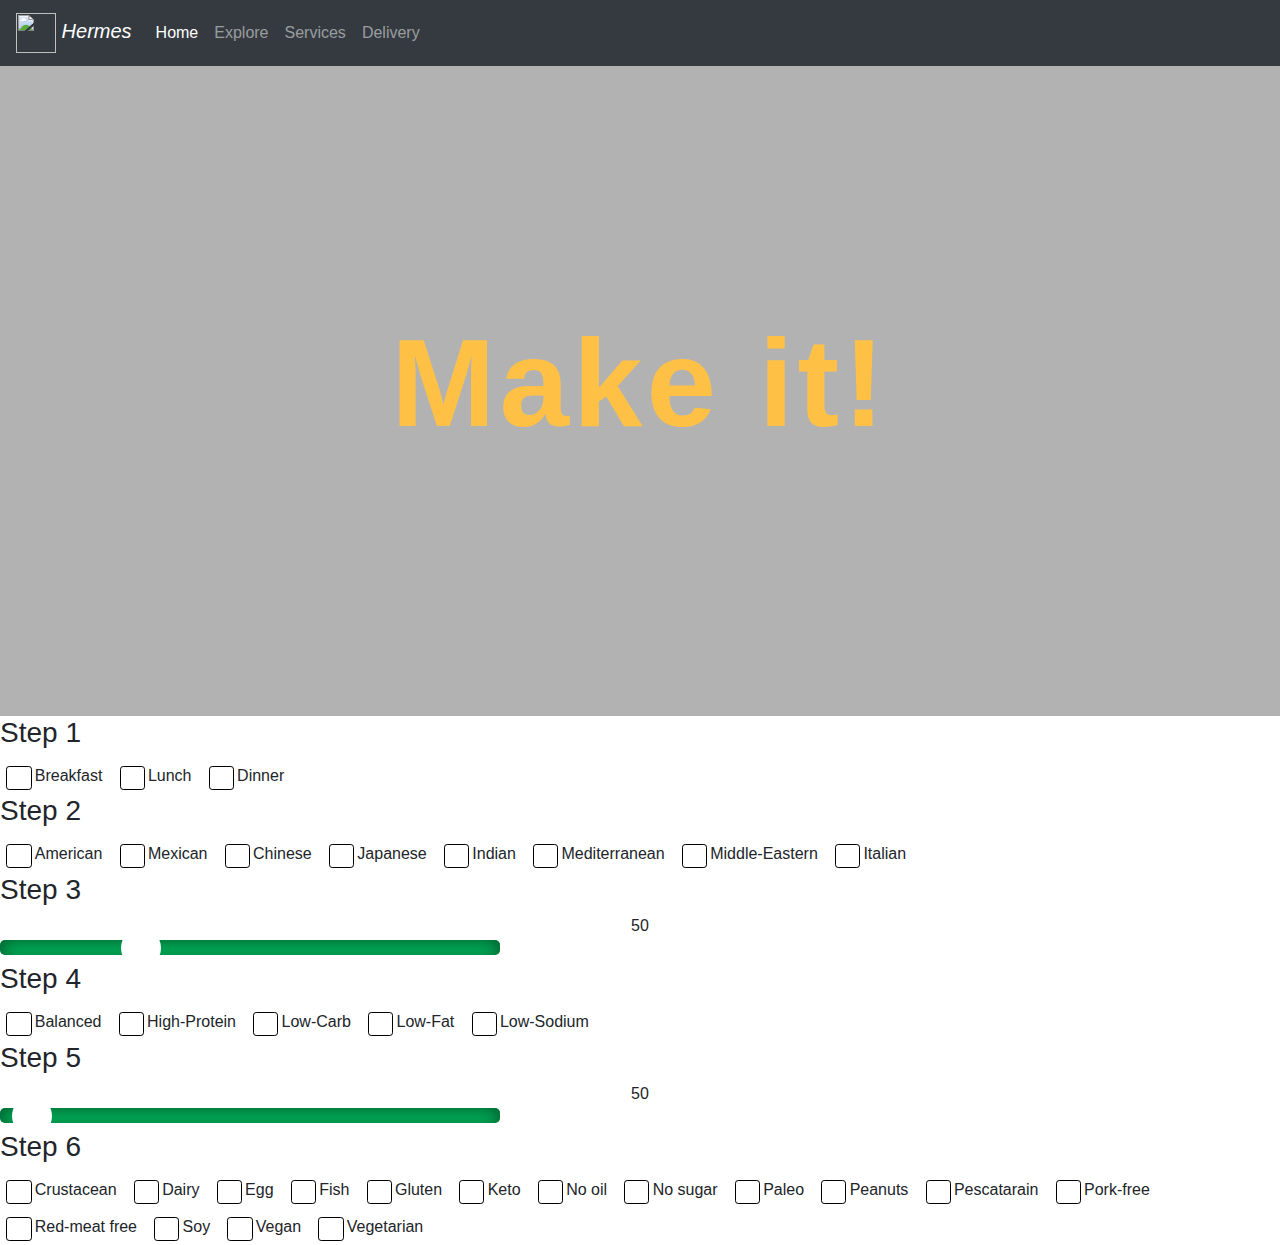
==== create.html @ 37a17b0d "checkpoint2" ====
<!DOCTYPE html>
<html>
<head>
  <!-- Stylesheet -->
  <link rel="stylesheet" href="create.css">

  <!-- Font Awesome -->
  <link href="https://stackpath.bootstrapcdn.com/font-awesome/4.7.0/css/font-awesome.min.css" rel="stylesheet" integrity="sha384-wvfXpqpZZVQGK6TAh5PVlGOfQNHSoD2xbE+QkPxCAFlNEevoEH3Sl0sibVcOQVnN" crossorigin="anonymous">

  <!-- Google Font -->
  <link href="https://fonts.googleapis.com/css?family=Lobster&display=swap" rel="stylesheet">
  <link href="https://fonts.googleapis.com/css?family=Oswald&display=swap" rel="stylesheet">

  <!-- Bootstrap -->
  <link href="https://stackpath.bootstrapcdn.com/bootstrap/4.4.1/css/bootstrap.min.css" rel="stylesheet" integrity="sha384-Vkoo8x4CGsO3+Hhxv8T/Q5PaXtkKtu6ug5TOeNV6gBiFeWPGFN9MuhOf23Q9Ifjh" crossorigin="anonymous">

  <!-- Icon on top -->
  <link rel="shortcut icon" type="image/x-icon" href="https://cdn.discordapp.com/attachments/693506566900678676/693840786328125510/hermesshoe1_WdT_icon.ico" />

  
</head>
<body>
  <nav class="navbar bg-dark navbar-dark navbar-expand-lg navbar-light">

    <div class="navbar-brand" href="#">
      <img src="https://cdn.discordapp.com/attachments/693506566900678676/693810333369892964/hermesshoe1.png" height="40" width="40">
      <span class="nav-text"><i>Hermes</i></span>
    </div>

    <button class="navbar-toggler" type="button" data-toggle="collapse" data-target="#navbarNav" aria-controls="navbarNav" aria-expanded="false" aria-label="Toggle navigation">
      <span class="navbar-toggler-icon"></span>
    </button>

    <div class="collapse navbar-collapse" id="navbarNav">
      <ul class="navbar-nav">
        <li class="nav-item active">
          <a class="nav-link" href="./index.html">Home</a>
        </li>
        <li class="nav-item">
          <a class="nav-link" href=".create.html">Explore</a>
        </li>
        <li class="nav-item">
          <a class="nav-link" href="./service.html">Services</a>
        </li>
        <li class="nav-item">
          <a class="nav-link" href="/delivery">Delivery</a>
        </li>
      </ul>
    </div>
  </nav>


  <header>
    <div class="headerImg">
      <div class="moto">
        <p>Make it!</p>
      </div>
    </div>
  </header>

  <form class="form">
    <div class="stepOne">
      <h3>Step 1</h3>
      <input type="checkbox" id="mealType1" name="meal-type1" value="Breakfast">
      <label for="mealType1">Breakfast</label>

      <input type="checkbox" id="mealType2" name="meal-type2" value="Lunch">
      <label for="mealType2">Lunch</label>

      <input type="checkbox" id="mealType3" name="meal-type3" value="Dinner">
      <label for="mealType3">Dinner</label>
    </div>

    <div class="stepTwo">
      <h3>Step 2</h3>
      <input type="checkbox" id="cuisineType1" name="cuisine-type" value="">
      <label for="cuisineType1">American</label>

      <input type="checkbox" id="cuisineType2" name="cuisine-type" value="">
      <label for="cuisineType2">Mexican</label>

      <input type="checkbox" id="cuisineType3" name="cuisine-type" value="">
      <label for="cuisineType3">Chinese</label>

      <input type="checkbox" id="cuisineType4" name="cuisine-type" value="">
      <label for="cuisineType4">Japanese</label>

      <input type="checkbox" id="cuisineType5" name="cuisine-type" value="">
      <label for="cuisineType5">Indian</label>

      <input type="checkbox" id="cuisineType6" name="cuisine-type" value="">
      <label for="cuisineType6">Mediterranean</label>

      <input type="checkbox" id="cuisineType7" name="cuisine-type" value="">
      <label for="cuisineType7">Middle-Eastern</label>

      <input type="checkbox" id="cuisineType8" name="cuisine-type" value="">
      <label for="cuisineType8">Italian</label>
    </div>

    <div class="stepThree">
      <h3>Step 3</h3>
      <div class="box"><center><div id="value"></div></center></div>
      <input type="range" min="0" max="190" id="slider" value="50" class="slider">
    </div>

    <div class="stepFour">
      <h3>Step 4</h3>
      <input type="checkbox" id="dietType1" name="diet-type" value="">
      <label for="dietType1">Balanced</label>

      <input type="checkbox" id="dietType2" name="diet-type" value="">
      <label for="dietType2">High-Protein</label>

      <input type="checkbox" id="dietType3" name="diet-type" value="">
      <label for="dietType3">Low-Carb</label>

      <input type="checkbox" id="dietType4" name="diet-type" value="">
      <label for="dietType4">Low-Fat</label>

      <input type="checkbox" id="dietType5" name="diet-type" value="">
      <label for="dietType5">Low-Sodium</label>
    </div>


    <div class="stepFive">
      <h3>Step 5</h3>
      <div class="box"><center><div id="value2"></div></center></div>
      <input type="range" min="0" max="2000" id="slider2" value="50" class="slider">
    </div>

    <div class="stepSix">
      <h3>Step 6</h3>
      <input type="checkbox" id="health1" name="health" value="">
      <label for="health1">Crustacean</label>

      <input type="checkbox" id="health2" name="health" value="">
      <label for="health2">Dairy</label>

      <input type="checkbox" id="health3" name="health" value="">
      <label for="health3">Egg</label>

      <input type="checkbox" id="health4" name="health" value="">
      <label for="health4">Fish</label>

      <input type="checkbox" id="health5" name="health" value="">
      <label for="health5">Gluten</label>

      <input type="checkbox" id="health6" name="health" value="">
      <label for="health6">Keto</label>

      <input type="checkbox" id="health7" name="health" value="">
      <label for="health7">No oil</label>

      <input type="checkbox" id="health8" name="health" value="">
      <label for="health8">No sugar</label>

      <input type="checkbox" id="health9" name="health" value="">
      <label for="health9">Paleo</label>

      <input type="checkbox" id="health10" name="health" value="">
      <label for="health1">Peanuts</label>

      <input type="checkbox" id="health11" name="health" value="">
      <label for="health11">Pescatarain </label>

      <input type="checkbox" id="health12" name="health" value="">
      <label for="health12">Pork-free</label>

      <input type="checkbox" id="health13" name="health" value="">
      <label for="health13">Red-meat free</label>

      <input type="checkbox" id="health14" name="health" value="">
      <label for="health14">Soy</label>

      <input type="checkbox" id="health15" name="health" value="">
      <label for="health15">Vegan</label>

      <input type="checkbox" id="health16" name="health" value="">
      <label for="health16">Vegetarian</label>

    </div>


  </form>





  
  <script type="text/javascript" src="script.js"></script>
  
</body>
</html>
---- create.css ----
.headerImg{
	background-image: url(https://cmkt-image-prd.freetls.fastly.net/0.1.0/ps/3573738/910/656/m2/fpnw/wm0/r8lfaxxffm6rk1wv8wonfhqebp3o4jff9ukohlpkdjtl0uday0uaihkiguxmrbei-.jpg?1510643912&s=f6392a8588317f01781629ade6ce62d7);
	background-repeat: no-repeat;
	background-size: cover;
	background-color: rgba(0, 0, 0, 0.3);
	background-blend-mode: overlay;
	height: 650px;
	display: flex;
  	justify-content: center;
  	align-items: center;
}

.moto
{
	color: #ffc145;
	font-size: 125px;
	font-family: 'Poppins', sans-serif;
	font-weight: bold;
	letter-spacing: 4px;
}

input[type=checkbox] + label{
	/*display : block;*/
	margin: 0.2em;
	cursor: pointer;
	padding: 0.2em;

}

input[type=checkbox]{
	display: none;
}

input[type=checkbox] + label:before{
	content: "\2714";
	border: 0.1em solid #000;
	border-radius:  0.2em;
	width: 1em;
	padding-left: 0.2em;
	padding-bottom: 0.3em;
	margin-right: 0.2em;
	vertical-align: bottom;
	color: transparent;
	transition: .2s;


}
/*input[type=checkbox] + label:active:before{
	transform: scale(1);
}*/

input[type=checkbox]:checked + label:before{
	background-color: MediumSeaGreen;
	border-color:  MediumSeaGreen;
	color: #fff;
}

.slider{
	width: 500px;
	height: 15px;
	-webkit-appearance: none;
	border-radius: 5px;
	background-color: #00cc66;
	box-shadow: inset 0 3px 18px rgba(0,0,0,0.6);

}

.slider::-webkit-slider-thumb{
	-webkit-appearance: none;
	width: 40px;
	height: 40px;
	background-color: white;
	border-radius: 50%;
	cursor: pointer;
	outline: none;

}
.slider::-webkit-slider-thumb:hover{
	box-shadow: 0 0 0 3px #00cc66, 
				0 0 0 6px white;
}

.slider:active::-webkit-slider-thumb{
	box-shadow: 0 0 0 3px #00cc66, 
				0 0 0 6px white;
}

/*.box{
	background-color: #333333;
	height: 100px;
	width: 100px;
	border-radius: 0 50% 50% 50%;
	transform: rotate(-135deg);
	position: absolute;
	margin: auto;
	left: 0;
	right: 0; 
	top: 25px;



}*/

.form{
	justify-content: center;
	align-items: center;
}
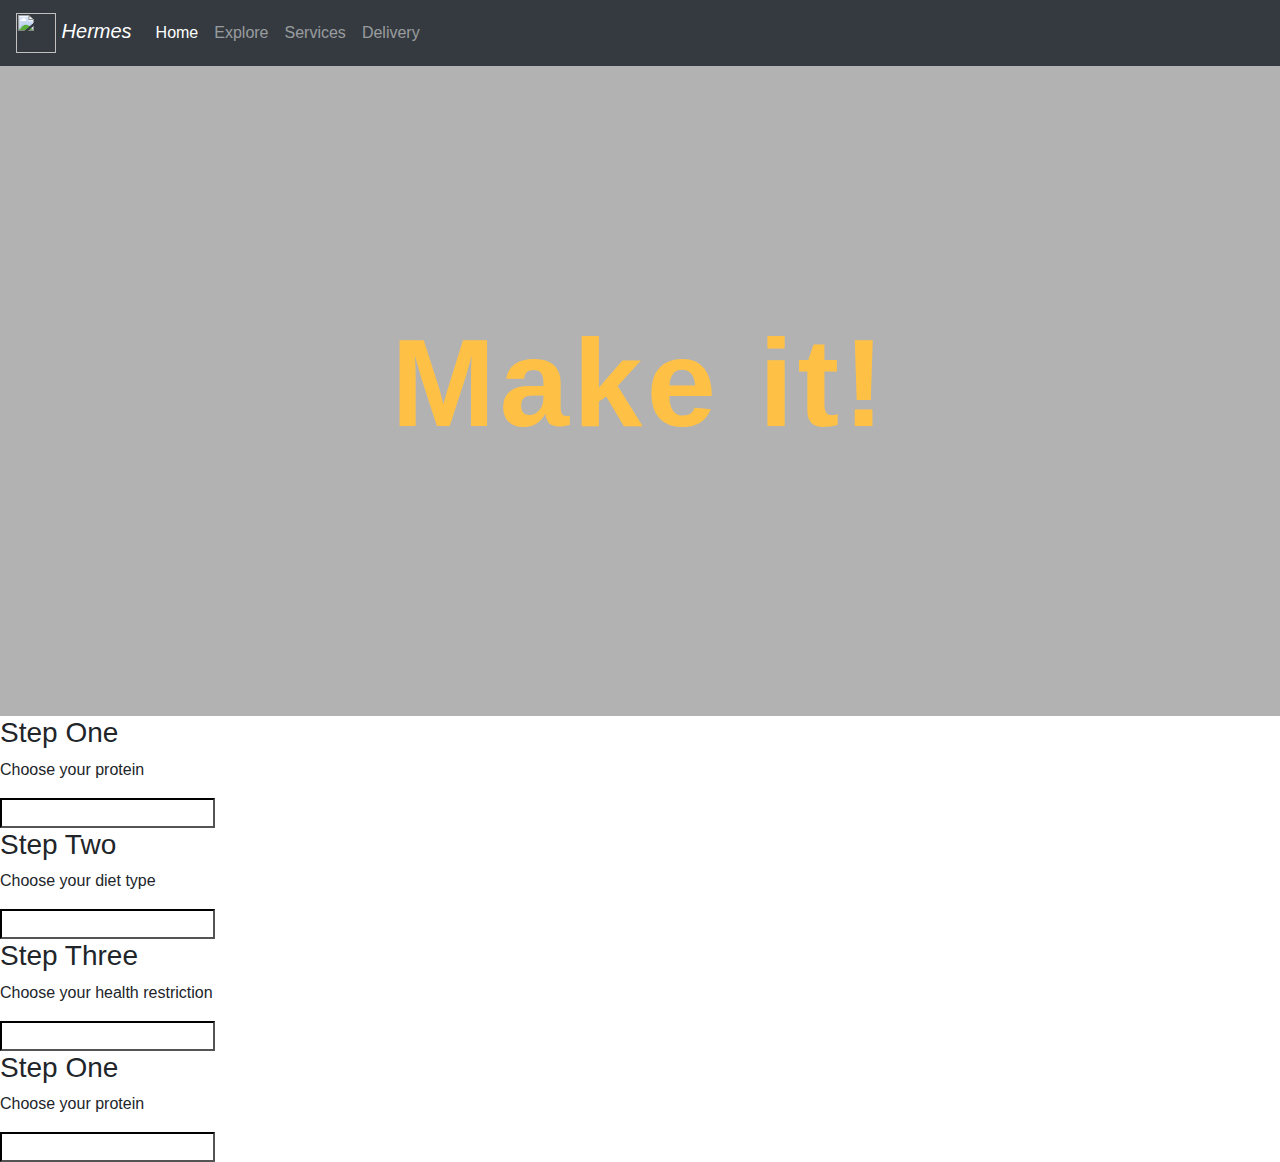
==== commit 19300449: "adding form" ====
--- a/create.html
+++ b/create.html
@@ -59,130 +59,32 @@
   </header>
 
   <form class="form">
-    <div class="stepOne">
-      <h3>Step 1</h3>
-      <input type="checkbox" id="mealType1" name="meal-type1" value="Breakfast">
-      <label for="mealType1">Breakfast</label>
-
-      <input type="checkbox" id="mealType2" name="meal-type2" value="Lunch">
-      <label for="mealType2">Lunch</label>
-
-      <input type="checkbox" id="mealType3" name="meal-type3" value="Dinner">
-      <label for="mealType3">Dinner</label>
+    <div id="stepOne">
+      <h3>Step One</h3>
+      <p>Choose your protein</p>
+      <input type="text" id="proteinType" name="fname">
     </div>
 
-    <div class="stepTwo">
-      <h3>Step 2</h3>
-      <input type="checkbox" id="cuisineType1" name="cuisine-type" value="">
-      <label for="cuisineType1">American</label>
-
-      <input type="checkbox" id="cuisineType2" name="cuisine-type" value="">
-      <label for="cuisineType2">Mexican</label>
-
-      <input type="checkbox" id="cuisineType3" name="cuisine-type" value="">
-      <label for="cuisineType3">Chinese</label>
-
-      <input type="checkbox" id="cuisineType4" name="cuisine-type" value="">
-      <label for="cuisineType4">Japanese</label>
-
-      <input type="checkbox" id="cuisineType5" name="cuisine-type" value="">
-      <label for="cuisineType5">Indian</label>
-
-      <input type="checkbox" id="cuisineType6" name="cuisine-type" value="">
-      <label for="cuisineType6">Mediterranean</label>
-
-      <input type="checkbox" id="cuisineType7" name="cuisine-type" value="">
-      <label for="cuisineType7">Middle-Eastern</label>
-
-      <input type="checkbox" id="cuisineType8" name="cuisine-type" value="">
-      <label for="cuisineType8">Italian</label>
+    <div id="stepTwo">
+      <h3>Step Two</h3>
+      <p>Choose your diet type</p>
+      <input type="text" id="dietType" name="fname">
     </div>
-
-    <div class="stepThree">
-      <h3>Step 3</h3>
-      <div class="box"><center><div id="value"></div></center></div>
-      <input type="range" min="0" max="190" id="slider" value="50" class="slider">
+    <div id="stepThree">
+      <h3>Step Three</h3>
+      <p>Choose your health restriction</p>
+      <input type="text" id="healthType" name="fname">
     </div>
-
-    <div class="stepFour">
-      <h3>Step 4</h3>
-      <input type="checkbox" id="dietType1" name="diet-type" value="">
-      <label for="dietType1">Balanced</label>
-
-      <input type="checkbox" id="dietType2" name="diet-type" value="">
-      <label for="dietType2">High-Protein</label>
-
-      <input type="checkbox" id="dietType3" name="diet-type" value="">
-      <label for="dietType3">Low-Carb</label>
-
-      <input type="checkbox" id="dietType4" name="diet-type" value="">
-      <label for="dietType4">Low-Fat</label>
-
-      <input type="checkbox" id="dietType5" name="diet-type" value="">
-      <label for="dietType5">Low-Sodium</label>
+    <div id="stepFour">
+      <h3>Step One</h3>
+      <p>Choose your protein</p>
+      <input type="text" id="cuisineType" name="fname">
     </div>
+  </form>
+    
 
 
-    <div class="stepFive">
-      <h3>Step 5</h3>
-      <div class="box"><center><div id="value2"></div></center></div>
-      <input type="range" min="0" max="2000" id="slider2" value="50" class="slider">
-    </div>
-
-    <div class="stepSix">
-      <h3>Step 6</h3>
-      <input type="checkbox" id="health1" name="health" value="">
-      <label for="health1">Crustacean</label>
-
-      <input type="checkbox" id="health2" name="health" value="">
-      <label for="health2">Dairy</label>
-
-      <input type="checkbox" id="health3" name="health" value="">
-      <label for="health3">Egg</label>
-
-      <input type="checkbox" id="health4" name="health" value="">
-      <label for="health4">Fish</label>
-
-      <input type="checkbox" id="health5" name="health" value="">
-      <label for="health5">Gluten</label>
-
-      <input type="checkbox" id="health6" name="health" value="">
-      <label for="health6">Keto</label>
-
-      <input type="checkbox" id="health7" name="health" value="">
-      <label for="health7">No oil</label>
-
-      <input type="checkbox" id="health8" name="health" value="">
-      <label for="health8">No sugar</label>
-
-      <input type="checkbox" id="health9" name="health" value="">
-      <label for="health9">Paleo</label>
-
-      <input type="checkbox" id="health10" name="health" value="">
-      <label for="health1">Peanuts</label>
-
-      <input type="checkbox" id="health11" name="health" value="">
-      <label for="health11">Pescatarain </label>
-
-      <input type="checkbox" id="health12" name="health" value="">
-      <label for="health12">Pork-free</label>
-
-      <input type="checkbox" id="health13" name="health" value="">
-      <label for="health13">Red-meat free</label>
-
-      <input type="checkbox" id="health14" name="health" value="">
-      <label for="health14">Soy</label>
-
-      <input type="checkbox" id="health15" name="health" value="">
-      <label for="health15">Vegan</label>
-
-      <input type="checkbox" id="health16" name="health" value="">
-      <label for="health16">Vegetarian</label>
-
-    </div>
-
-
-  </form>
+  
 
 
 
--- a/create.css
+++ b/create.css
@@ -102,9 +102,18 @@
 }*/
 
 .form{
-	justify-content: center;
-	align-items: center;
+	
+  	justify-content: center;
+  	align-items: center;
+}
+
+.form input{
+	border-color: black;
+	
 }
 
 
 
+
+
+
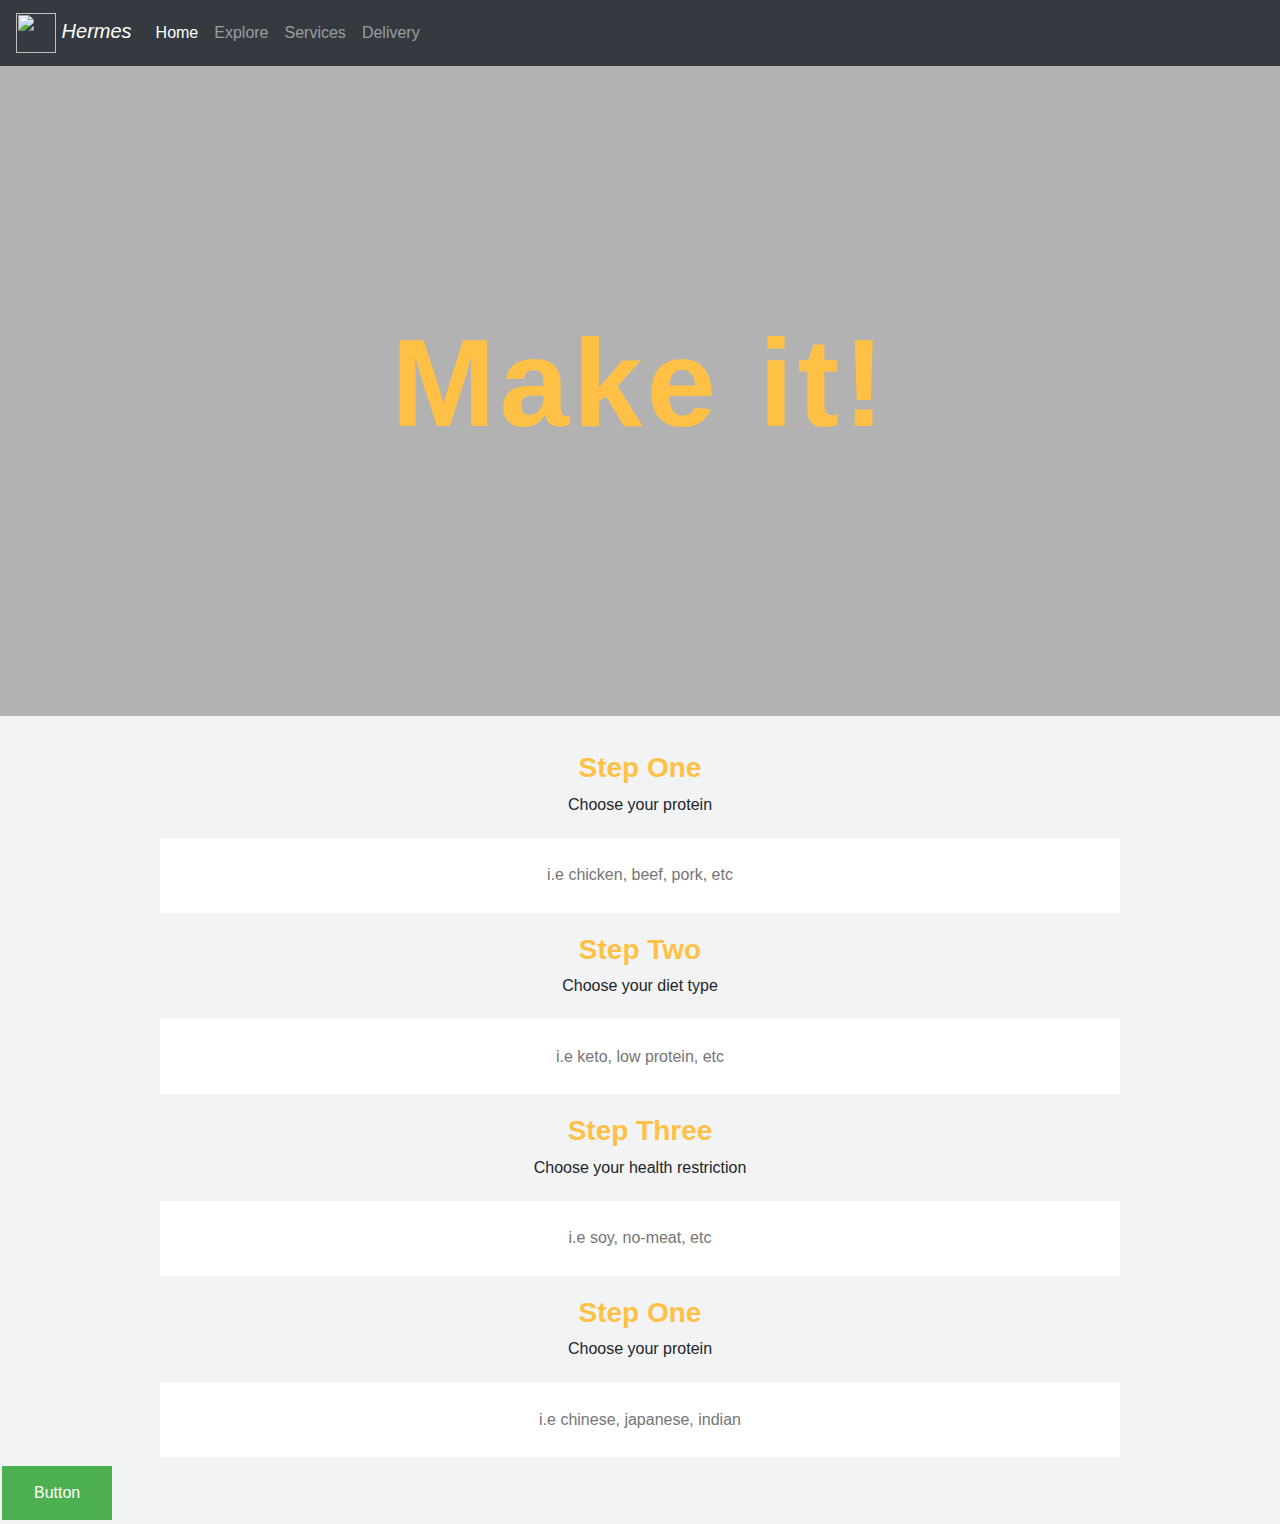
==== commit 61f5cbb3: "form" ====
--- a/create.html
+++ b/create.html
@@ -58,30 +58,38 @@
     </div>
   </header>
 
-  <form class="form">
-    <div id="stepOne">
-      <h3>Step One</h3>
-      <p>Choose your protein</p>
-      <input type="text" id="proteinType" name="fname">
-    </div>
+  <div class="create">
+    <form class="form">
+      <div class="step">
+        <h3>Step One</h3>
+        <p>Choose your protein</p>
+        <input type="text" id="proteinType" name="fname" placeholder="i.e chicken, beef, pork, etc">
+      </div>
 
-    <div id="stepTwo">
-      <h3>Step Two</h3>
-      <p>Choose your diet type</p>
-      <input type="text" id="dietType" name="fname">
-    </div>
-    <div id="stepThree">
-      <h3>Step Three</h3>
-      <p>Choose your health restriction</p>
-      <input type="text" id="healthType" name="fname">
-    </div>
-    <div id="stepFour">
-      <h3>Step One</h3>
-      <p>Choose your protein</p>
-      <input type="text" id="cuisineType" name="fname">
-    </div>
-  </form>
-    
+      <div class="step">
+        <h3>Step Two</h3>
+        <p>Choose your diet type</p>
+        <input type="text" id="dietType" name="fname" placeholder="i.e keto, low protein, etc">
+      </div>
+      <div class="step">
+        <h3>Step Three</h3>
+        <p>Choose your health restriction</p>
+        <input type="text" id="healthType" name="fname" placeholder="i.e soy, no-meat, etc">
+      </div>
+      <div class="step">
+        <h3>Step One</h3>
+        <p>Choose your protein</p>
+        <input type="text" id="cuisineType" name="fname" placeholder="i.e chinese, japanese, indian">
+      </div>
+
+
+    </form>
+    <button class="button">Button</button>
+  </div>
+  
+
+
+  
 
 
   
--- a/create.css
+++ b/create.css
@@ -103,17 +103,63 @@
 
 .form{
 	
-  	justify-content: center;
-  	align-items: center;
+	padding-top: 20px;
+
 }
 
-.form input{
-	border-color: black;
+.step{
+	text-align: center;
+}
+.step input{
+	border: transparent;
+	text-align: center;
+	height: 75px;
+	width: 75%;
+	margin: 5px;
+ 
 	
+}
+
+.step h3{
+	justify-content: center;
+  	align-items: center;
+  	display: flex;
+  	font-family: 'Poppins', sans-serif;
+  	margin-top: 15px;
+  	color: #ffc145;
+  	font-weight: bold;
+	
+}
+
+.step p {
+	font-family: 'Poppins', sans-serif;
+
+}
+
+
+
+.create{
+
+	background-color: #f2f3f4;
+}
+
+
+
+.button {
+	padding-top: 10px;
+  background-color: #4CAF50;
+  border: none;
+  color: white;
+  padding: 15px 32px;
+  text-align: center;
+  text-decoration: none;
+  display: inline-block;
+  font-size: 16px;
+  margin: 4px 2px;
+  cursor: pointer;
 }
 
 
 
 
 
-
